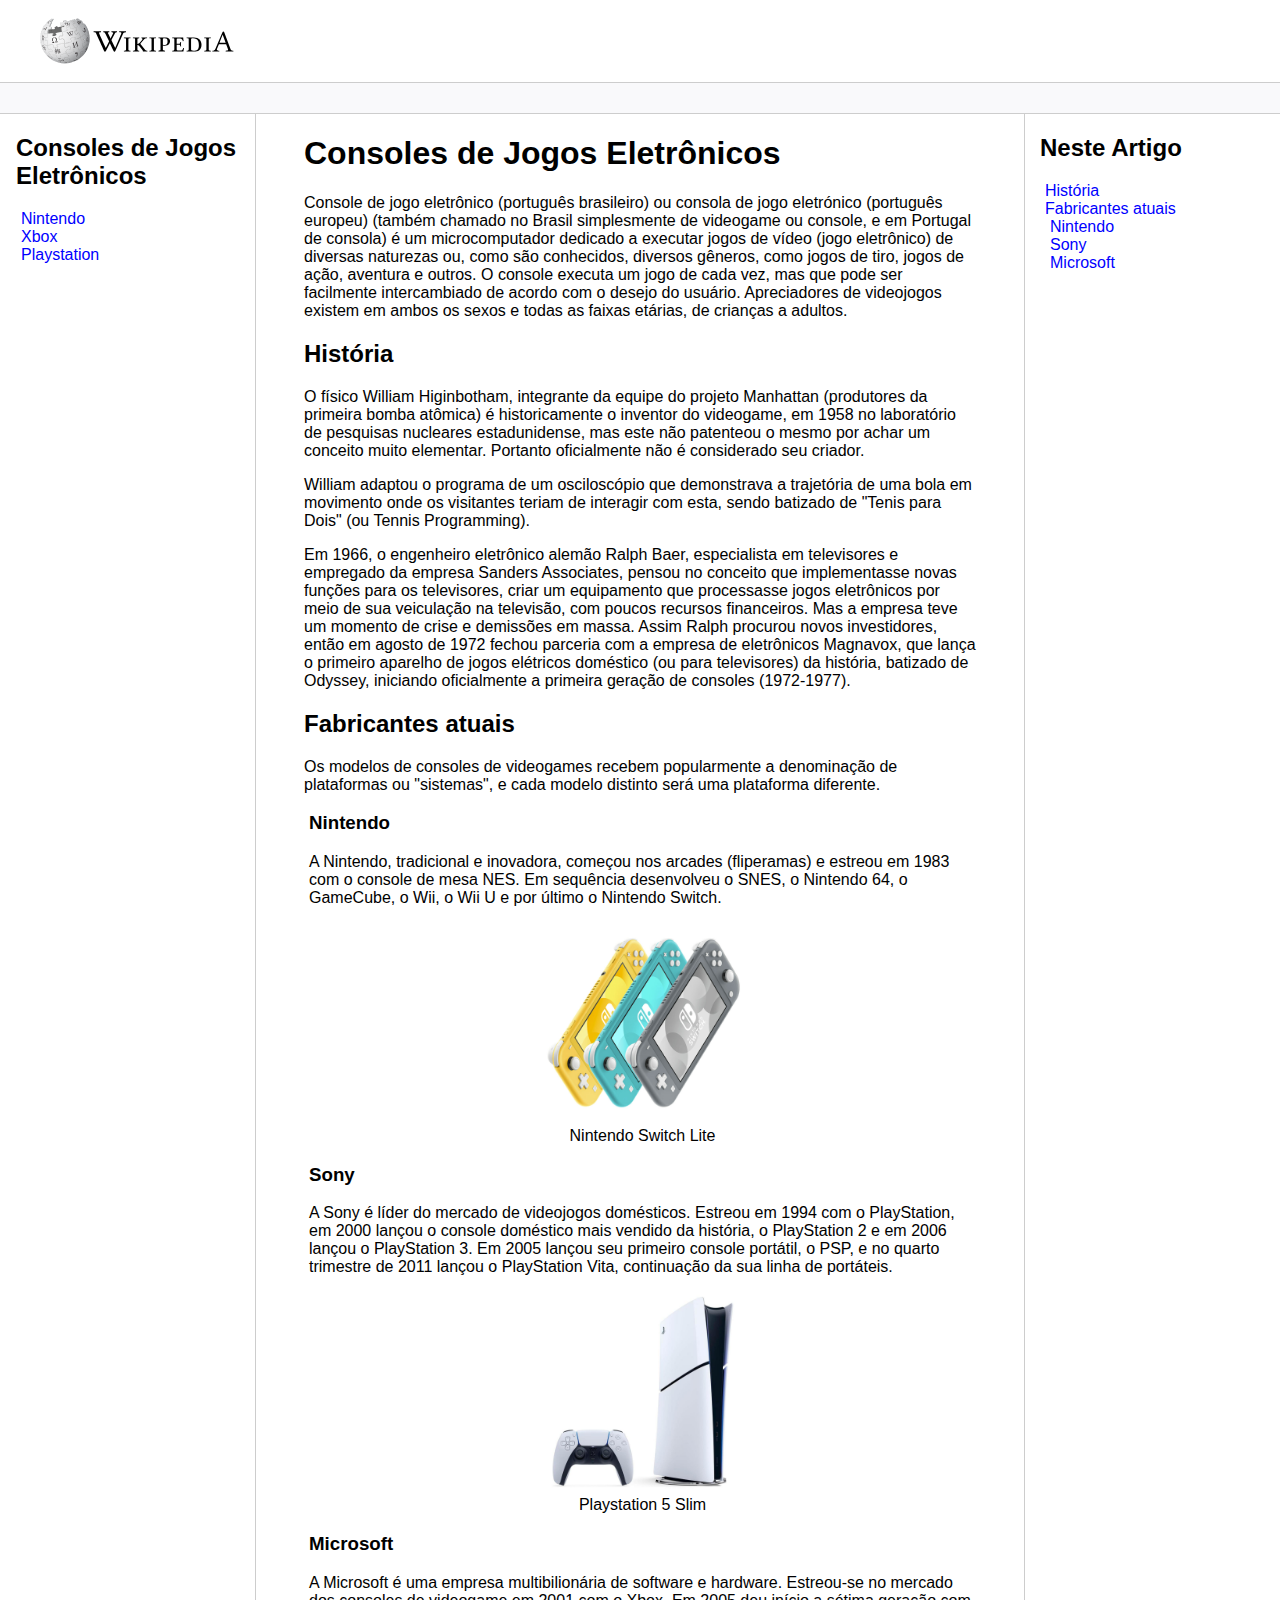
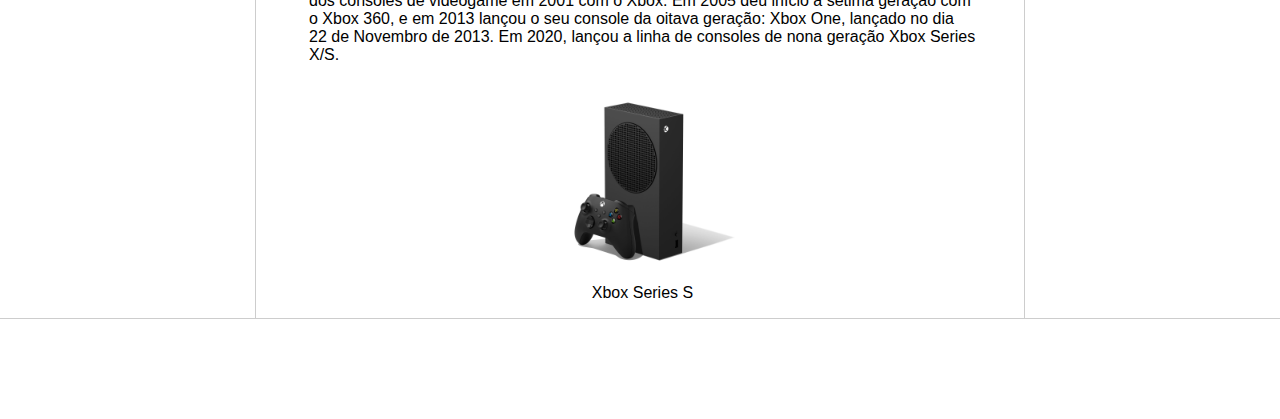
==== index.html @ 2465dd94 "finalizado o artigo principal e criado as páginas dos consoles" ====
<!DOCTYPE html>
<html lang="pt-br">

<head>
  <meta charset="UTF-8">
  <meta http-equiv="X-UA-Compatible" content="IE=edge">
  <meta name="viewport" content="width=device-width, initial-scale=1.0">
  <title>Página Principal</title>
  <link rel="stylesheet" href="assets/css/style.css">
</head>

<body>

  <header>
    <figure class="logo" alt="logo da wikipedia">
      <img src="assets/images/Wikipedia-logo.svg" height="50" width="50" />
      <img src="assets/images/Wikipedia_wordmark.svg" height="25" />
    </figure>
  </header>

  <div class="bar"></div>

  <main class="content">
    <nav class="sidebar">
      <h2>Consoles de Jogos Eletrônicos</h2>
      <ul>
        <li><a href="./nintendo.html">Nintendo</a></li>
        <li><a href="./xbox.html">Xbox</a></li>
        <li><a href="./playstation.html">Playstation</a></li>
      </ul>
    </nav>

    <article class="main">
      <h1>Consoles de Jogos Eletrônicos</h1>
      <p>Console de jogo eletrônico (português brasileiro) ou consola de jogo eletrónico (português europeu) (também chamado no Brasil simplesmente de videogame ou console, e em Portugal de consola) é um microcomputador dedicado a executar jogos de vídeo (jogo eletrônico) de diversas naturezas ou, como são conhecidos, diversos gêneros, como jogos de tiro, jogos de ação, aventura e outros. O console executa um jogo de cada vez, mas que pode ser facilmente intercambiado de acordo com o desejo do usuário. Apreciadores de videojogos existem em ambos os sexos e todas as faixas etárias, de crianças a adultos.</p>

      <section id="historia">
        <h2>História</h2>
        <p>O físico William Higinbotham, integrante da equipe do projeto Manhattan (produtores da primeira bomba atômica) é historicamente o inventor do videogame, em 1958 no laboratório de pesquisas nucleares estadunidense, mas este não patenteou o mesmo por achar um conceito muito elementar. Portanto oficialmente não é considerado seu criador.</p>

        <p>William adaptou o programa de um osciloscópio que demonstrava a trajetória de uma bola em movimento onde os visitantes teriam de interagir com esta, sendo batizado de "Tenis para Dois" (ou Tennis Programming).</p>

        <p>Em 1966, o engenheiro eletrônico alemão Ralph Baer, especialista em televisores e empregado da empresa Sanders Associates, pensou no conceito que implementasse novas funções para os televisores, criar um equipamento que processasse jogos eletrônicos por meio de sua veiculação na televisão, com poucos recursos financeiros. Mas a empresa teve um momento de crise e demissões em massa. Assim Ralph procurou novos investidores, então em agosto de 1972 fechou parceria com a empresa de eletrônicos Magnavox, que lança o primeiro aparelho de jogos elétricos doméstico (ou para televisores) da história, batizado de Odyssey, iniciando oficialmente a primeira geração de consoles (1972-1977).</p>
      </section>

      <section id="fabricantes-atuais">
        <h2>Fabricantes atuais</h2>
        <p>Os modelos de consoles de videogames recebem popularmente a denominação de plataformas ou "sistemas", e cada modelo distinto será uma plataforma diferente.</p>
        <ul>
          <li>
            <h3 id="nintendo">Nintendo</h3>
            <p>A Nintendo, tradicional e inovadora, começou nos arcades (fliperamas) e estreou em 1983 com o console de mesa NES. Em sequência desenvolveu o SNES, o Nintendo 64, o GameCube, o Wii, o Wii U e por último o Nintendo Switch.</p>
            <figure>
              <img src="assets/images/nintendo-switch.jpg" alt="Três Nintendos Switch Lite, dispostos um ao lado do outro com as cores amarelo, azul e cinza, respectivamente" height="200" />
              <figcaption>Nintendo Switch Lite</figcaption>
          </li>

          <li>
            <h3 id="sony">Sony</h3>
            <p>A Sony é líder do mercado de videojogos domésticos. Estreou em 1994 com o PlayStation, em 2000 lançou o console doméstico mais vendido da história, o PlayStation 2 e em 2006 lançou o PlayStation 3. Em 2005 lançou seu primeiro console portátil, o PSP, e no quarto trimestre de 2011 lançou o PlayStation Vita, continuação da sua linha de portáteis.</p>
            <figure>
              <img src="assets/images/ps5.jpg" alt="Um Playstation 5 slim branco, com um controle de mesma cor" height="200" />
              <figcaption>Playstation 5 Slim</figcaption>
            </figure>
          </li>

          <li>
            <h3 id="microsoft">Microsoft</h3>
            <p>A Microsoft é uma empresa multibilionária de software e hardware. Estreou-se no mercado dos consoles de videogame em 2001 com o Xbox. Em 2005 deu início a sétima geração com o Xbox 360, e em 2013 lançou o seu console da oitava geração: Xbox One, lançado no dia 22 de Novembro de 2013. Em 2020, lançou a linha de consoles de nona geração Xbox Series X/S.</p>
            <figure>
              <img src="assets/images/series-s.jpg" alt="Um Xbox Series S na cor preta" height="200" />
              <figcaption>Xbox Series S</figcaption>
            </figure>
          </li>
        </ul>
      </section>
    </article>

    <aside class="anchors">
      <h2>Neste Artigo</h2>
      <ul>
        <li><a href="#historia">História</a></li>
        <li><a href="#fabricantes-atuais">Fabricantes atuais</a></li>
        <ul>
          <li><a href="#nintendo">Nintendo</a></li>
          <li><a href="#sony">Sony</a></li>
          <li><a href="#microsoft">Microsoft</a></li>
        </ul>
      </ul>
    </aside>
  </main>

  <div class="footer">

  </div>
</body>

</html>
---- assets/css/style.css ----
body, html {
    margin: 0;
    padding: 0;
    font-family: 'Segoe UI', Tahoma, Geneva, Verdana, sans-serif;
}
ul { list-style: none; padding-left: 5px; }
a { color:blue; text-decoration: none;}
.bar {
    background-color: #f9f9fb;
    padding:15px;
    border-top: solid 1px #cdcdcd;
    border-bottom: solid 1px #cdcdcd;
}
.logo{
    display: flex;
    justify-content: start;
    align-items: center;
    margin-right: 10px;
}
.content {
    max-width: 1440px;
    margin: auto;
    grid-gap: 3rem;
    display: grid;
    gap: 3rem;
    grid-template-areas: "sidebar main anchors";
    grid-template-columns: minmax(0,15rem) minmax(0,2.5fr) minmax(0,15rem);
    padding-left: 1rem;
    padding-right: 1rem;
}


.footer {
    min-height: 100px;
    border-top: solid 1px #cdcdcd;
}
.anchors {
    border-left: solid 1px #cdcdcd;
    padding-left: 15px;
}
.sidebar {
    border-right: solid 1px #cdcdcd;
}
figure {
    text-align: center;
}
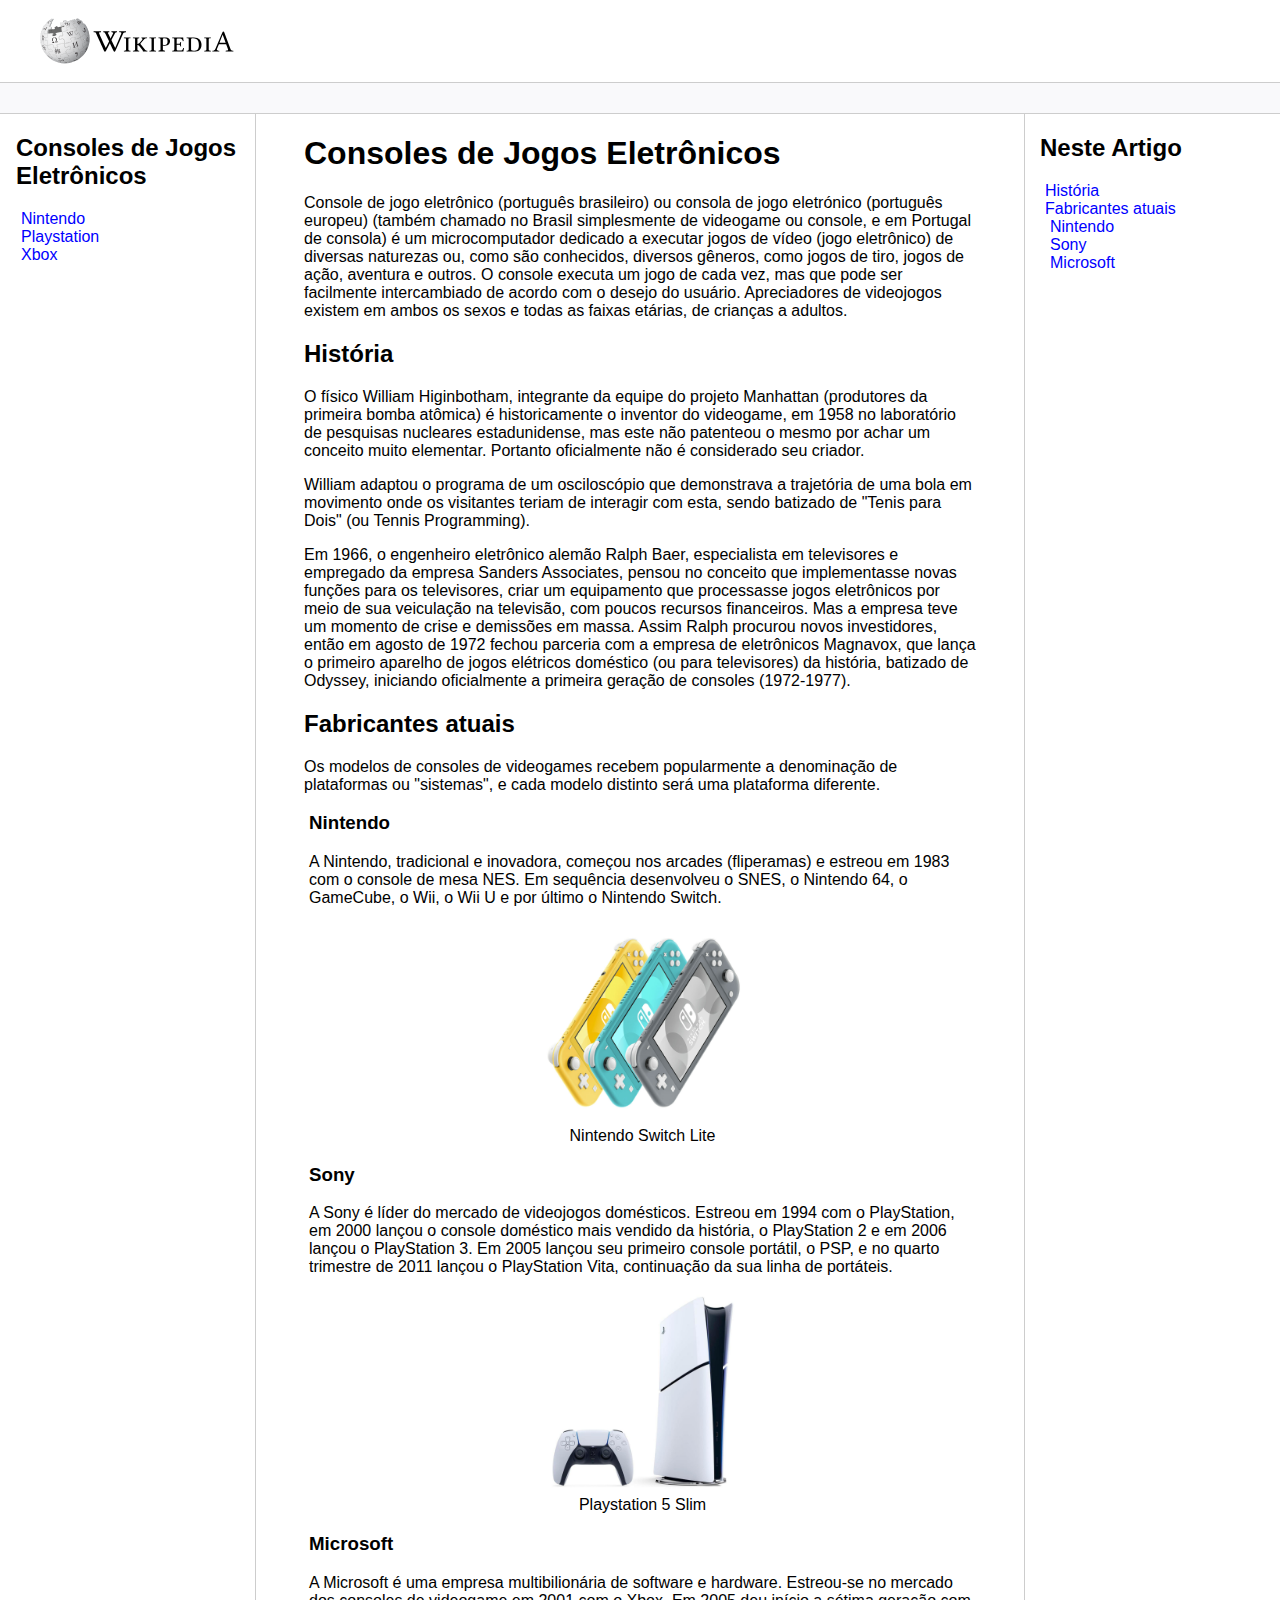
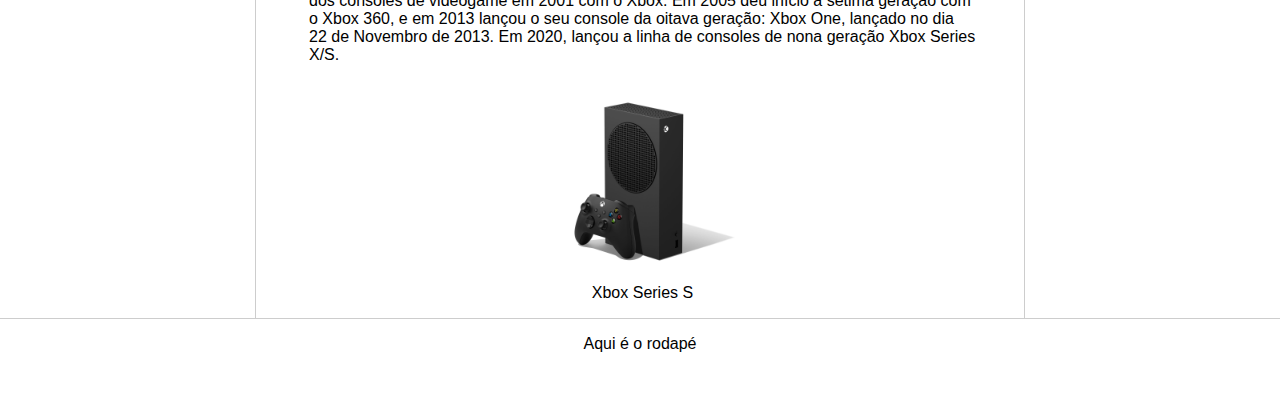
==== commit a6431304: "finalizado o projeto de wikipedia dos consoles de videogames" ====
--- a/index.html
+++ b/index.html
@@ -25,8 +25,8 @@
       <h2>Consoles de Jogos Eletrônicos</h2>
       <ul>
         <li><a href="./nintendo.html">Nintendo</a></li>
+        <li><a href="./playstation.html">Playstation</a></li>
         <li><a href="./xbox.html">Xbox</a></li>
-        <li><a href="./playstation.html">Playstation</a></li>
       </ul>
     </nav>
 
@@ -68,7 +68,7 @@
             <h3 id="microsoft">Microsoft</h3>
             <p>A Microsoft é uma empresa multibilionária de software e hardware. Estreou-se no mercado dos consoles de videogame em 2001 com o Xbox. Em 2005 deu início a sétima geração com o Xbox 360, e em 2013 lançou o seu console da oitava geração: Xbox One, lançado no dia 22 de Novembro de 2013. Em 2020, lançou a linha de consoles de nona geração Xbox Series X/S.</p>
             <figure>
-              <img src="assets/images/series-s.jpg" alt="Um Xbox Series S na cor preta" height="200" />
+              <img src="assets/images/series-s.jpg" alt="Um Xbox Series S na cor preta, com um controle preto" height="200" />
               <figcaption>Xbox Series S</figcaption>
             </figure>
           </li>
@@ -90,9 +90,9 @@
     </aside>
   </main>
 
-  <div class="footer">
-
-  </div>
+  <footer class="footer">
+    <p class="texto-footer">Aqui é o rodapé</p>
+  </footer>
 </body>
 
 </html>--- a/assets/css/style.css
+++ b/assets/css/style.css
@@ -28,11 +28,12 @@
     padding-left: 1rem;
     padding-right: 1rem;
 }
-
-
 .footer {
     min-height: 100px;
     border-top: solid 1px #cdcdcd;
+}
+.texto-footer{
+    text-align: center;
 }
 .anchors {
     border-left: solid 1px #cdcdcd;
